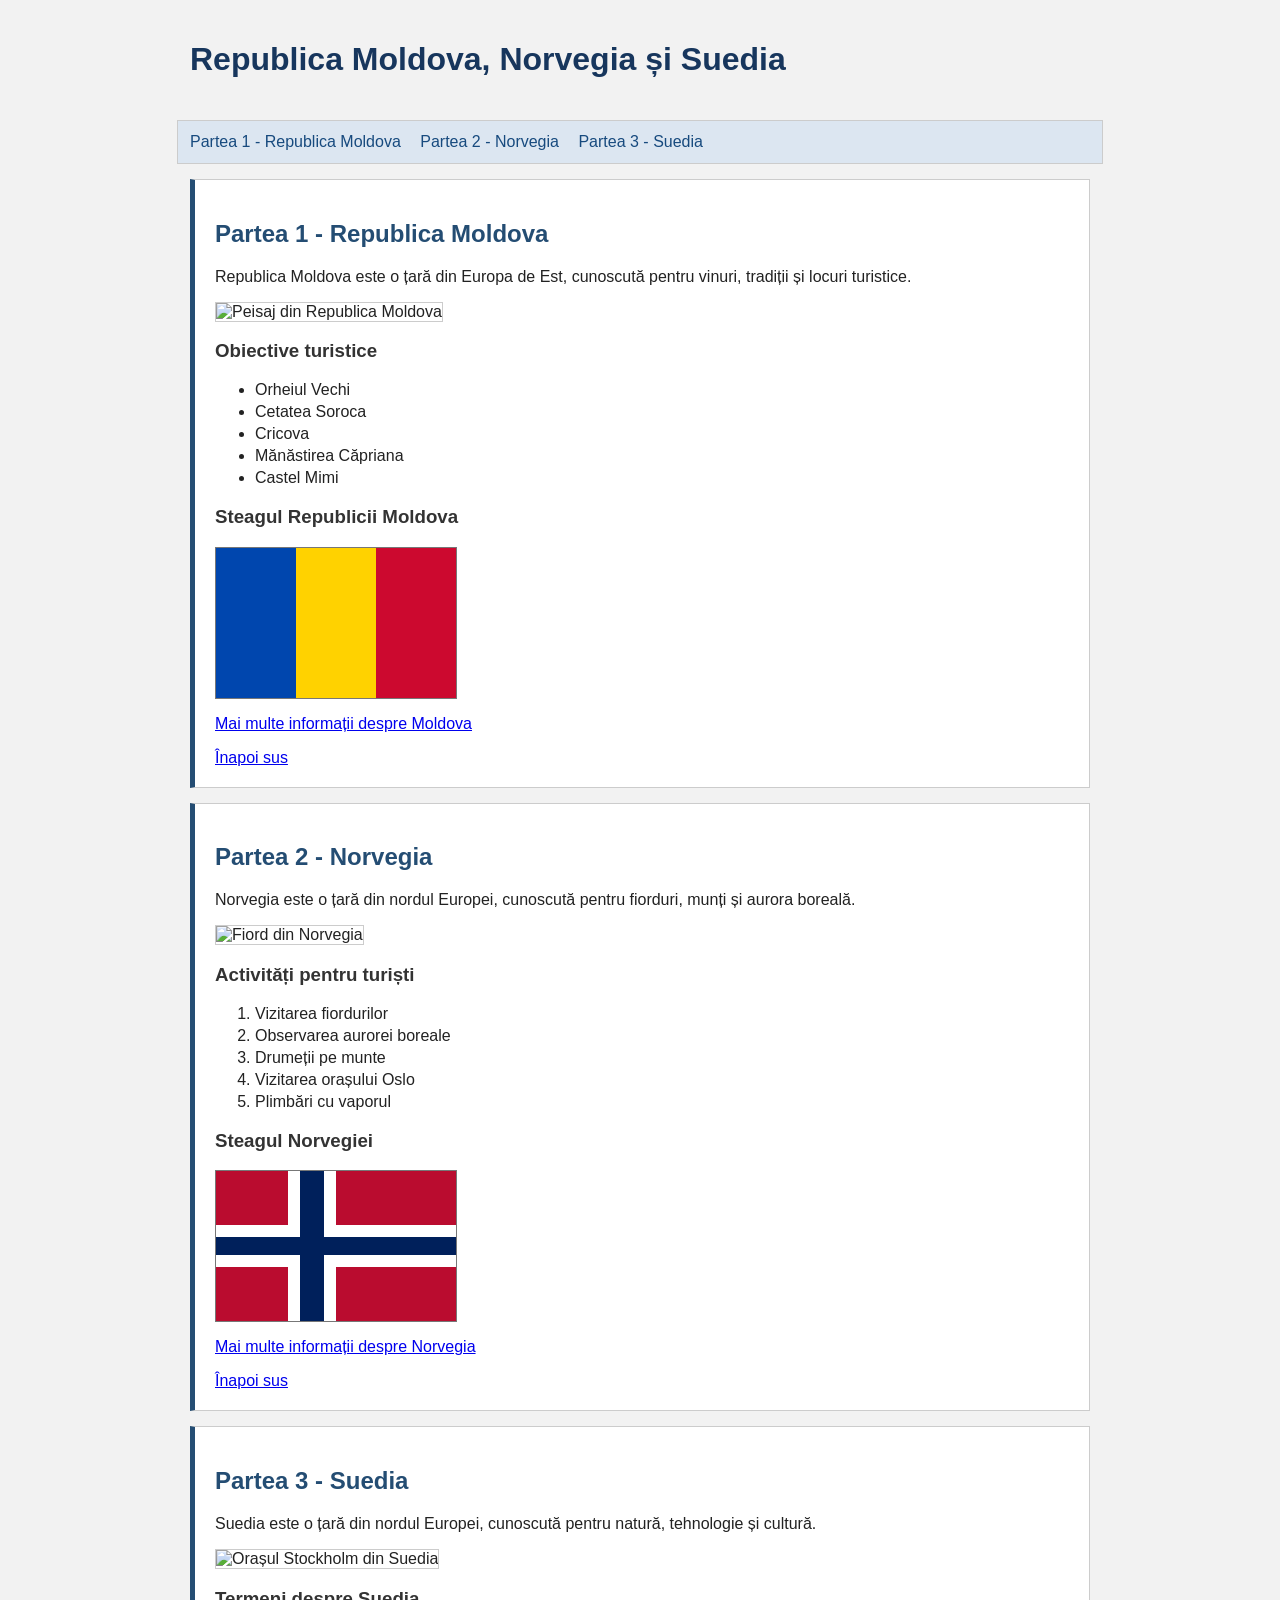
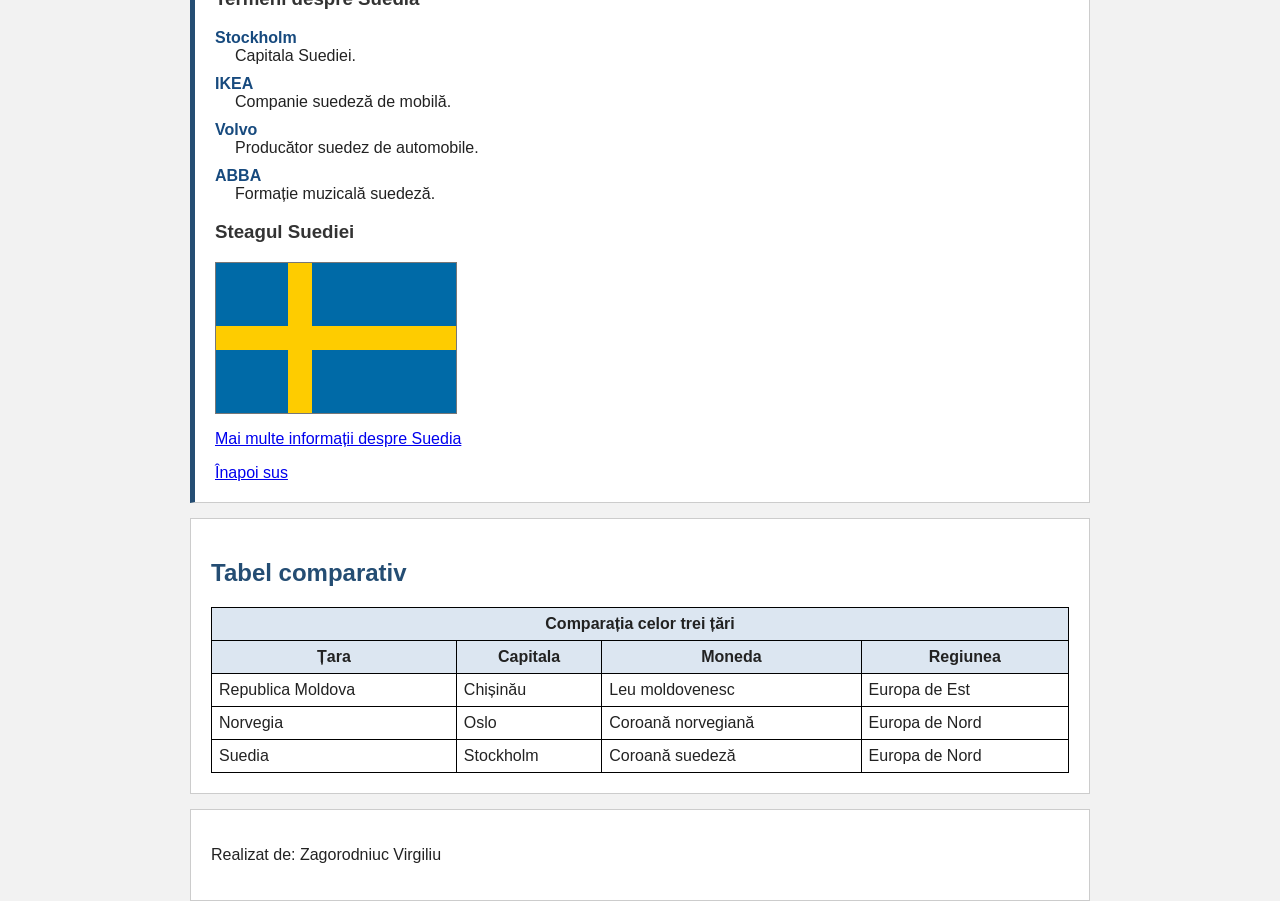
==== Laborator 2/index.html @ d5b3f47d "laborator 2" ====
<!DOCTYPE html>
<html lang="ro">

<head>
    <meta charset="UTF-8">
    <title>Republica Moldova, Norvegia și Suedia</title>
    <link rel="stylesheet" href="style.css">
</head>

<body id="sus">

    <header>
        <h1>Republica Moldova, Norvegia și Suedia</h1>
    </header>

    <nav>
        <a href="#moldova">Partea 1 - Republica Moldova</a>
        <a href="#norvegia">Partea 2 - Norvegia</a>
        <a href="#suedia">Partea 3 - Suedia</a>
    </nav>

    <main>

        <!-- REPUBLICA MOLDOVA -->
        <section>
            <div class="tara" id="moldova">

                <article>

                    <h2>Partea 1 - Republica Moldova</h2>

                    <p>
                        Republica Moldova este o țară din Europa de Est,
                        cunoscută pentru vinuri, tradiții și locuri turistice.
                    </p>

                    <img
                        src="https://commons.wikimedia.org/wiki/Special:FilePath/Orheiul%20vechi.jpg"
                        alt="Peisaj din Republica Moldova"
                        class="poza-tara">

                    <h3>Obiective turistice</h3>

                    <ul>
                        <li>Orheiul Vechi</li>
                        <li>Cetatea Soroca</li>
                        <li>Cricova</li>
                        <li>Mănăstirea Căpriana</li>
                        <li>Castel Mimi</li>
                    </ul>

                    <h3>Steagul Republicii Moldova</h3>

                    <table class="steag">
                        <tr>
                            <td class="md-albastru"></td>
                            <td class="md-galben"></td>
                            <td class="md-rosu"></td>
                        </tr>
                    </table>

                    <p>
                        <a href="https://ro.wikipedia.org/wiki/Republica_Moldova"
                           target="_blank">
                            Mai multe informații despre Moldova
                        </a>
                    </p>

                    <a href="#sus">Înapoi sus</a>

                </article>

            </div>
        </section>


        <!-- NORVEGIA -->
        <section>
            <div class="tara" id="norvegia">

                <article>

                    <h2>Partea 2 - Norvegia</h2>

                    <p>
                        Norvegia este o țară din nordul Europei,
                        cunoscută pentru fiorduri, munți și aurora boreală.
                    </p>

                    <img
                        src="https://commons.wikimedia.org/wiki/Special:FilePath/Geirangerfjord%2C%20Norway.jpg"
                        alt="Fiord din Norvegia"
                        class="poza-tara">

                    <h3>Activități pentru turiști</h3>

                    <ol start="1">
                        <li>Vizitarea fiordurilor</li>
                        <li>Observarea aurorei boreale</li>
                        <li>Drumeții pe munte</li>
                        <li>Vizitarea orașului Oslo</li>
                        <li>Plimbări cu vaporul</li>
                    </ol>

                    <h3>Steagul Norvegiei</h3>

                    <table class="steag">

                        <tr>
                            <td class="n-rosu-st"></td>
                            <td class="n-alb-v"></td>
                            <td class="n-albastru-v"></td>
                            <td class="n-alb-v"></td>
                            <td class="n-rosu-dr"></td>
                        </tr>

                        <tr>
                            <td class="n-alb-h"></td>
                            <td class="n-alb-h"></td>
                            <td class="n-albastru-v"></td>
                            <td class="n-alb-h"></td>
                            <td class="n-alb-h"></td>
                        </tr>

                        <tr>
                            <td colspan="5" class="n-albastru-h"></td>
                        </tr>

                        <tr>
                            <td class="n-alb-h"></td>
                            <td class="n-alb-h"></td>
                            <td class="n-albastru-v"></td>
                            <td class="n-alb-h"></td>
                            <td class="n-alb-h"></td>
                        </tr>

                        <tr>
                            <td class="n-rosu-st"></td>
                            <td class="n-alb-v"></td>
                            <td class="n-albastru-v"></td>
                            <td class="n-alb-v"></td>
                            <td class="n-rosu-dr"></td>
                        </tr>

                    </table>

                    <p>
                        <a href="https://ro.wikipedia.org/wiki/Norvegia"
                           target="_blank">
                            Mai multe informații despre Norvegia
                        </a>
                    </p>

                    <a href="#sus">Înapoi sus</a>

                </article>

            </div>
        </section>


        <!-- SUEDIA -->
        <section>
            <div class="tara" id="suedia">

                <article>

                    <h2>Partea 3 - Suedia</h2>

                    <p>
                        Suedia este o țară din nordul Europei,
                        cunoscută pentru natură, tehnologie și cultură.
                    </p>

                    <img
                        src="https://commons.wikimedia.org/wiki/Special:FilePath/Stockholm%20panorama.jpg"
                        alt="Orașul Stockholm din Suedia"
                        class="poza-tara">

                    <h3>Termeni despre Suedia</h3>

                    <dl>

                        <dt>Stockholm</dt>
                        <dd>Capitala Suediei.</dd>

                        <dt>IKEA</dt>
                        <dd>Companie suedeză de mobilă.</dd>

                        <dt>Volvo</dt>
                        <dd>Producător suedez de automobile.</dd>

                        <dt>ABBA</dt>
                        <dd>Formație muzicală suedeză.</dd>

                    </dl>

                    <h3>Steagul Suediei</h3>

                    <table class="steag">

                        <tr>
                            <td class="s-albastru-st"></td>
                            <td class="s-galben-v"></td>
                            <td class="s-albastru-dr"></td>
                        </tr>

                        <tr>
                            <td colspan="3" class="s-galben-h"></td>
                        </tr>

                        <tr>
                            <td class="s-albastru-st"></td>
                            <td class="s-galben-v"></td>
                            <td class="s-albastru-dr"></td>
                        </tr>

                    </table>

                    <p>
                        <a href="https://ro.wikipedia.org/wiki/Suedia"
                           target="_blank">
                            Mai multe informații despre Suedia
                        </a>
                    </p>

                    <a href="#sus">Înapoi sus</a>

                </article>

            </div>
        </section>


        <!-- TABEL COMPARATIV -->
        <div class="comparativ">

            <h2>Tabel comparativ</h2>

            <table>

                <tr>
                    <th colspan="4">Comparația celor trei țări</th>
                </tr>

                <tr>
                    <th>Țara</th>
                    <th>Capitala</th>
                    <th>Moneda</th>
                    <th>Regiunea</th>
                </tr>

                <tr>
                    <td>Republica Moldova</td>
                    <td>Chișinău</td>
                    <td>Leu moldovenesc</td>
                    <td>Europa de Est</td>
                </tr>

                <tr>
                    <td>Norvegia</td>
                    <td>Oslo</td>
                    <td>Coroană norvegiană</td>
                    <td>Europa de Nord</td>
                </tr>

                <tr>
                    <td>Suedia</td>
                    <td>Stockholm</td>
                    <td>Coroană suedeză</td>
                    <td>Europa de Nord</td>
                </tr>

            </table>

        </div>

    </main>


    <footer>
        <div>
            <p>Realizat de: Zagorodniuc Virgiliu</p>
        </div>
    </footer>

</body>

</html>
---- Laborator 2/style.css ----
body {
    font-family: Arial;
    background-color: #f2f2f2;
    margin: 0;
    color: #222222;
}

header, nav, main, footer {
    width: 900px;
    max-width: 90%;
    margin: auto;
}

header {
    padding: 20px 0;
}

h1 {
    color: #17365d;
}

h2 {
    color: #244d73;
}

h3 {
    color: #333333;
}


/* MENIU */

nav {
    background-color: #dce6f1;
    padding: 12px;
    border: 1px solid #cccccc;
}

nav a {
    color: #174a7e;
    margin-right: 15px;
    text-decoration: none;
}

nav a:hover {
    text-decoration: underline;
}


/* SECTIUNI */

.tara,
.comparativ,
footer div {
    background-color: white;
    border: 1px solid #cccccc;
    padding: 20px;
    margin-top: 15px;
}

.tara {
    border-left: 5px solid #244d73;
}

li {
    margin: 4px 0;
}


/* TERMENI SUEDIA */

dt {
    color: #174a7e;
    font-weight: bold;
    margin-top: 10px;
}

dd {
    margin-left: 20px;
    margin-bottom: 8px;
}


/* IMAGINI */

.poza-tara {
    width: 300px;
    height: 180px;
    object-fit: cover;
    border: 1px solid #cccccc;
}


/* STEAGURI */

.steag {
    border-collapse: collapse;
    table-layout: fixed;
    width: 240px;
    height: 150px;
    border: 1px solid #777777;
}

.steag td {
    padding: 0;
}


/* MOLDOVA */

.md-albastru {
    background-color: #0046AE;
    width: 80px;
    height: 150px;
}

.md-galben {
    background-color: #FFD200;
    width: 80px;
}

.md-rosu {
    background-color: #CC092F;
    width: 80px;
}


/* NORVEGIA */

.n-rosu-st {
    background-color: #BA0C2F;
    width: 72px;
    height: 54px;
}

.n-alb-v {
    background-color: white;
    width: 12px;
}

.n-albastru-v {
    background-color: #00205B;
    width: 24px;
}

.n-rosu-dr {
    background-color: #BA0C2F;
    width: 120px;
}

.n-alb-h {
    background-color: white;
    height: 12px;
}

.n-albastru-h {
    background-color: #00205B;
    height: 18px;
}


/* SUEDIA */

.s-albastru-st {
    background-color: #006AA7;
    width: 72px;
    height: 63px;
}

.s-galben-v {
    background-color: #FECC00;
    width: 24px;
}

.s-albastru-dr {
    background-color: #006AA7;
    width: 144px;
}

.s-galben-h {
    background-color: #FECC00;
    height: 24px;
}


/* TABEL COMPARATIV */

.comparativ table {
    border-collapse: collapse;
    width: 100%;
}

.comparativ th {
    background-color: #dce6f1;
}

.comparativ th,
.comparativ td {
    border: 1px solid black;
    padding: 7px;
}
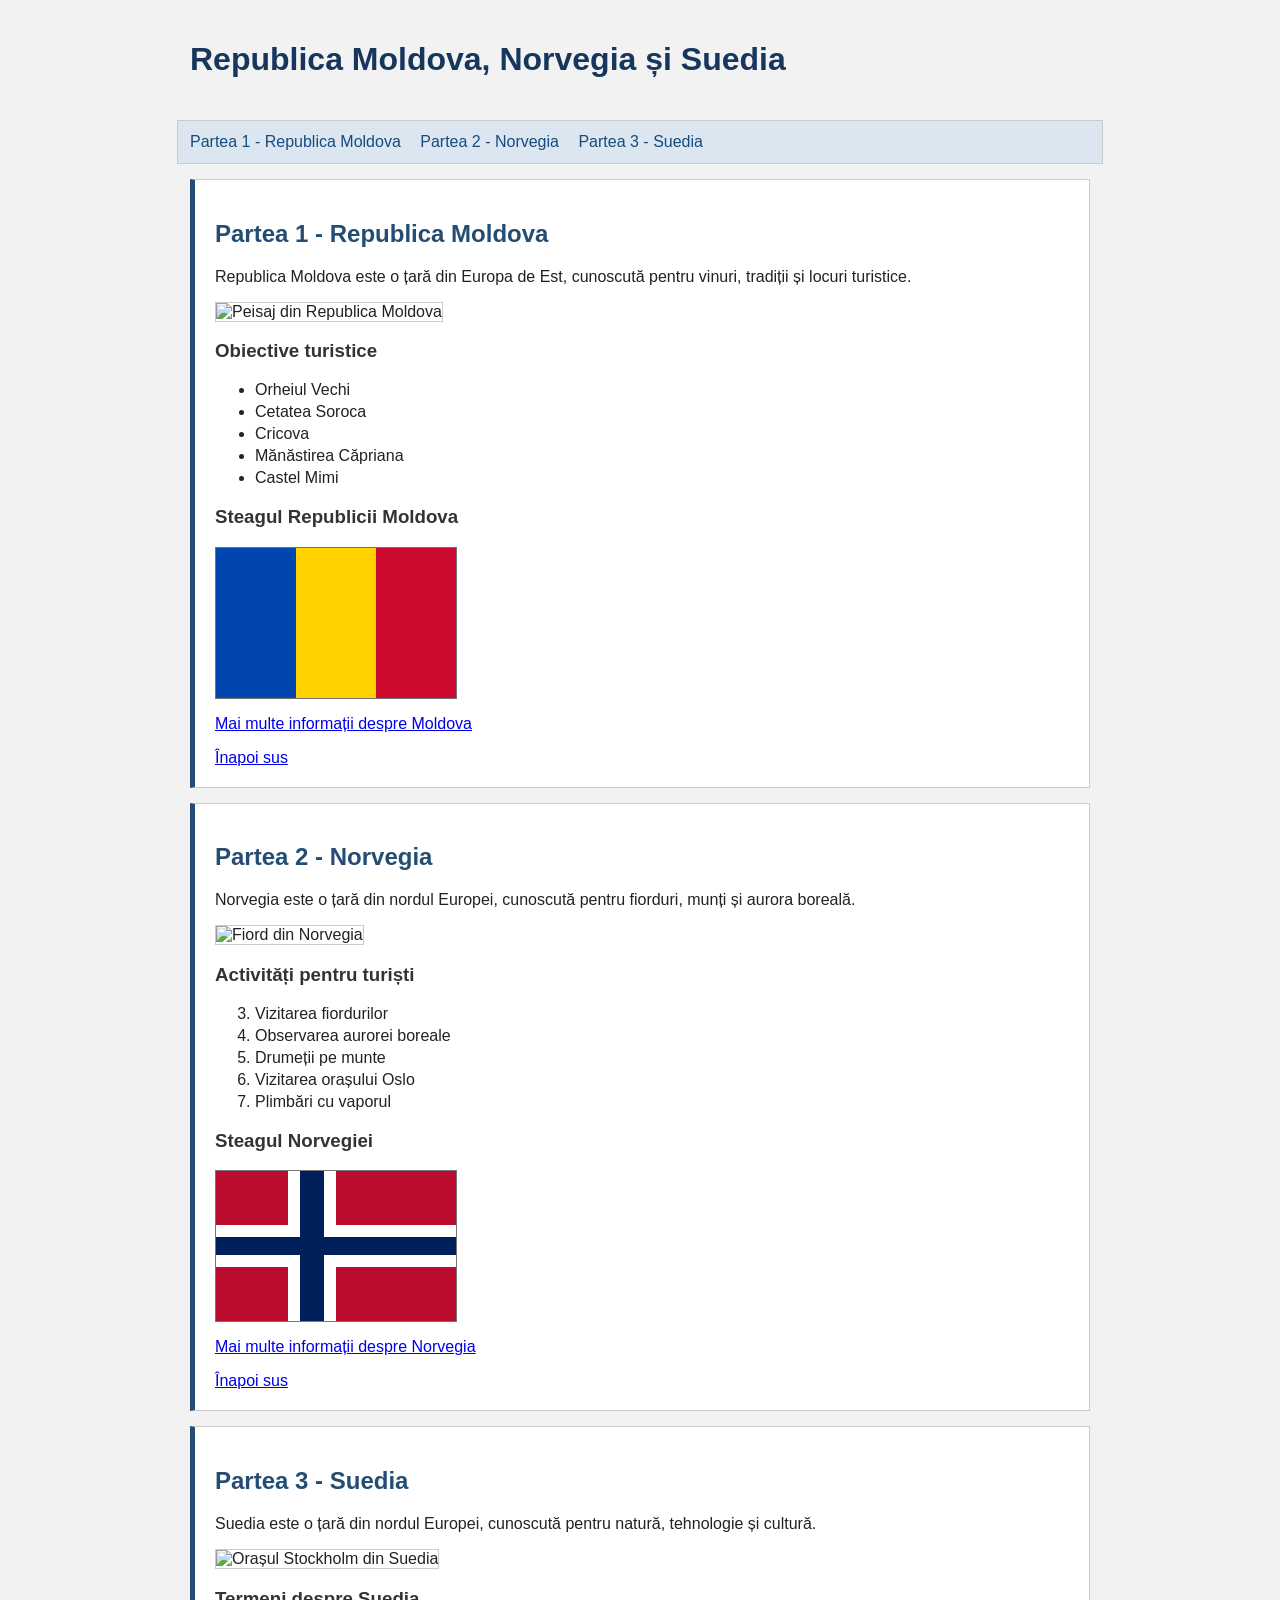
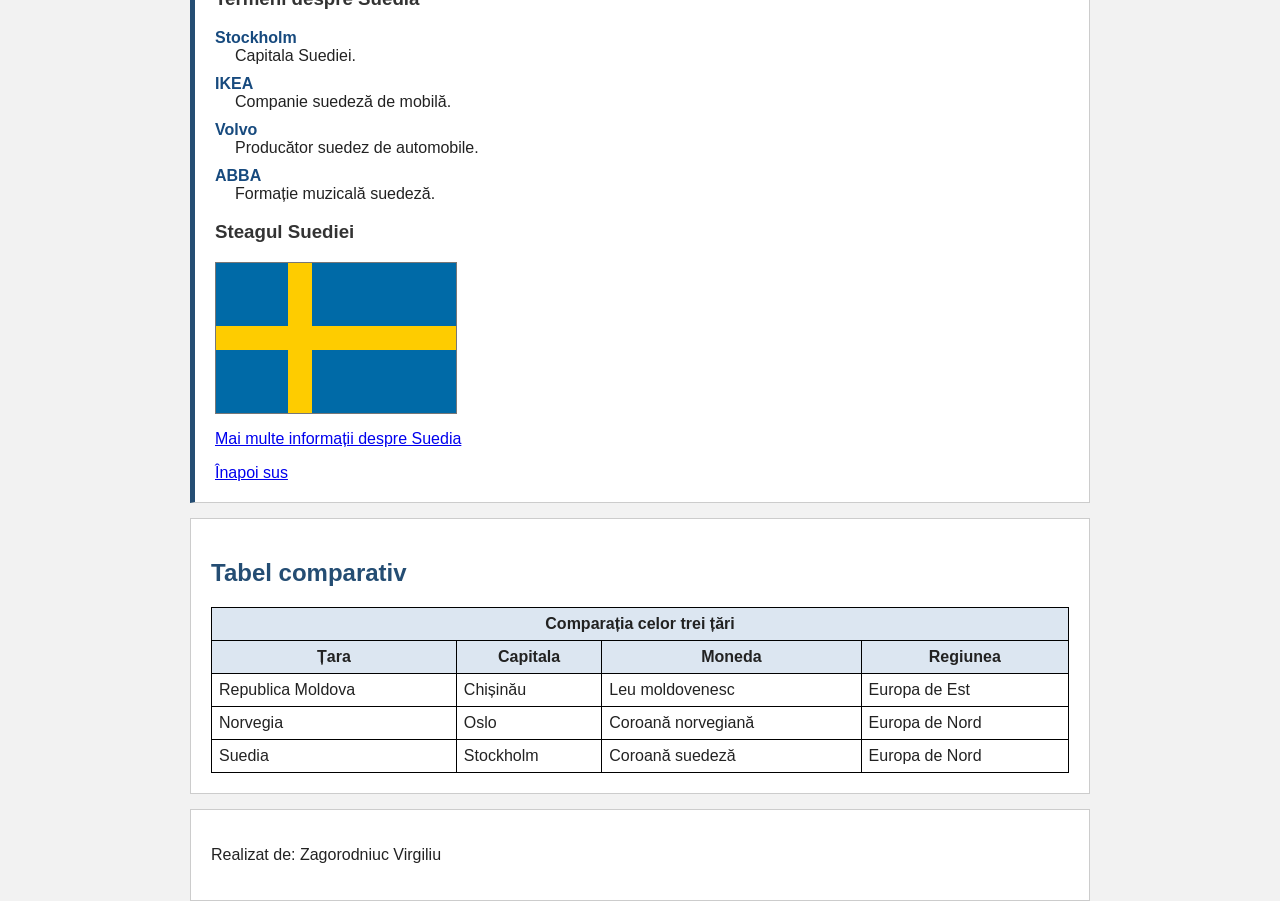
==== commit bd87320a: "3" ====
--- a/Laborator 2/index.html
+++ b/Laborator 2/index.html
@@ -94,7 +94,7 @@
 
                     <h3>Activități pentru turiști</h3>
 
-                    <ol start="1">
+                    <ol start="3">
                         <li>Vizitarea fiordurilor</li>
                         <li>Observarea aurorei boreale</li>
                         <li>Drumeții pe munte</li>
